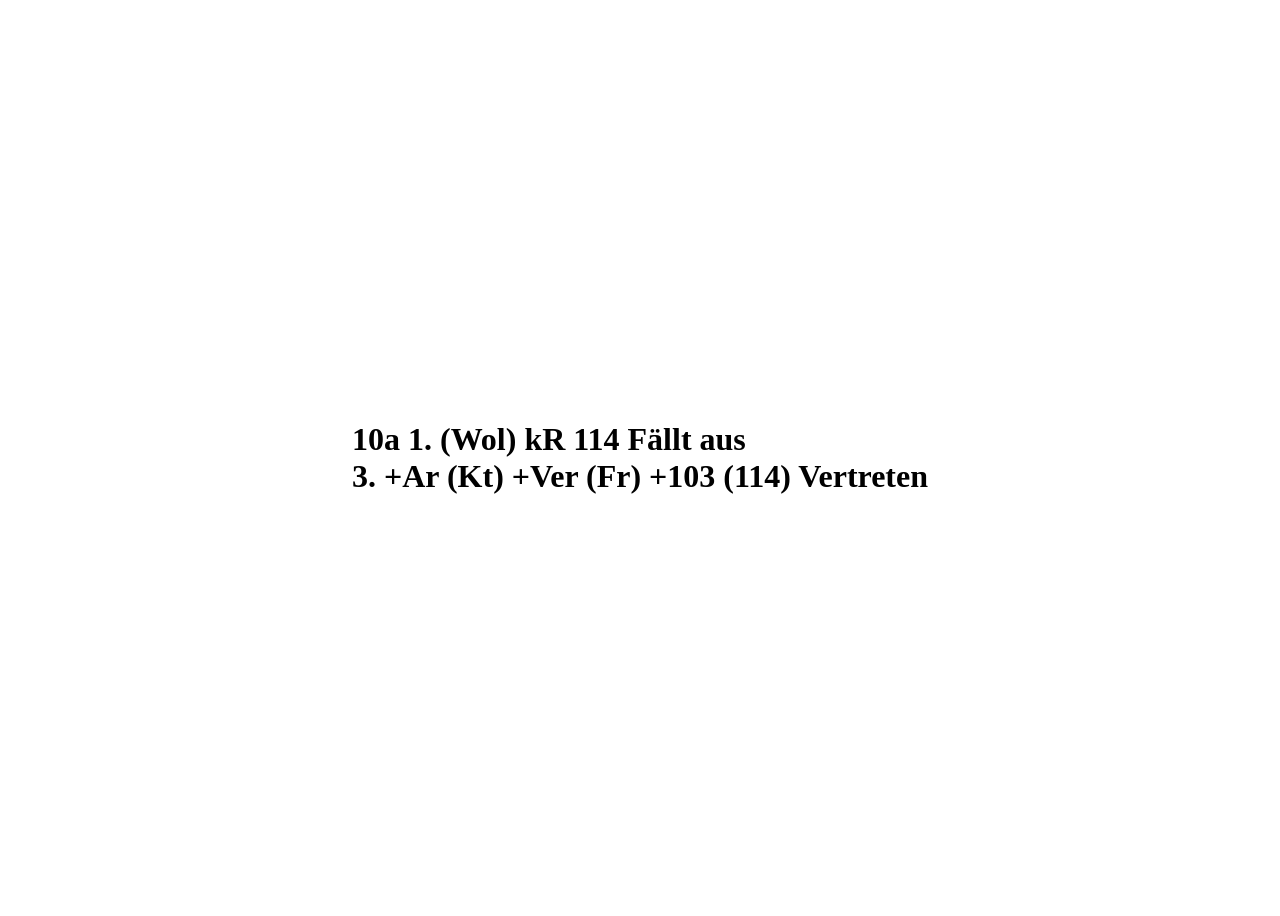
==== website.html @ 3c800440 "first commit!" ====
<!DOCTYPE html>
<html lang="de">
<head>
    <meta charset="UTF-8">
    <meta http-equiv="X-UA-Compatible" content="IE=edge">
    <meta name="viewport" content="width=device-width, initial-scale=1.0">
    <!-- <link rel="stylesheet" href="/Website/style/website.css"> -->
    <title>website</title>
    <style>
        .container {
        display: flex;
        justify-content: center;
        align-items: center;
        height: 100vh; /* Adjust the heighzt as needed */
        font-size: 1rem;
        font-family: 'Roboto';
}

    </style>
</head>
<body>
    <div class="container">
        <h1 id="heading"></h1>
    </div>
    <script>
        fetch('vertretung.json')
        .then(response => response.json())
    .then(data => {
    const heading = document.getElementById('heading');
    let content = '';

    for (let i = 0; i < data.length; i++) {
      if (data[i] === 'E') {
        content += '<br>';
      } else {
        content += data[i] + ' ';
      }
    }

    heading.innerHTML = content.trim();
  })
  .catch(error => console.error('Error:', error));


    </script>
</body>
</html>
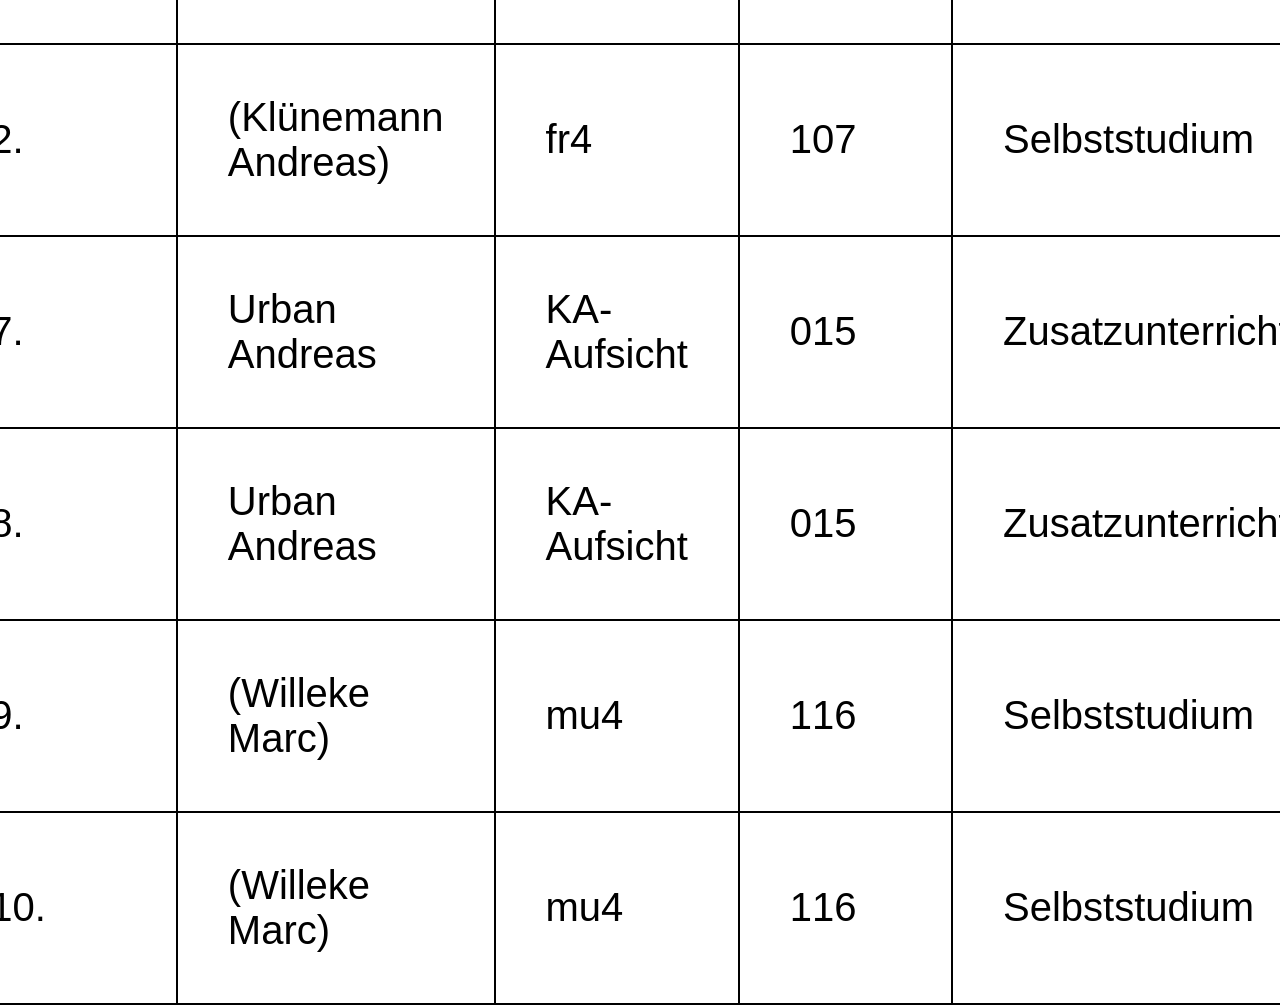
==== commit 92aa22ee: "Initial commit" ====
--- a/website.html
+++ b/website.html
@@ -1,47 +1,64 @@
 <!DOCTYPE html>
 <html lang="de">
+
 <head>
     <meta charset="UTF-8">
     <meta http-equiv="X-UA-Compatible" content="IE=edge">
     <meta name="viewport" content="width=device-width, initial-scale=1.0">
     <!-- <link rel="stylesheet" href="/Website/style/website.css"> -->
-    <title>website</title>
+    <title>Vertretungsplan</title>
     <style>
-        .container {
-        display: flex;
-        justify-content: center;
-        align-items: center;
-        height: 100vh; /* Adjust the heighzt as needed */
-        font-size: 1rem;
-        font-family: 'Roboto';
-}
-
+        body {
+            margin: 0;
+            display: flex;
+            justify-content: center;
+            align-items: center;
+            height: 100vh;
+            font-family: 'Roboto', Arial, Helvetica, sans-serif;
+        }
+        table {
+            border-collapse: collapse;
+            max-width: 95%; /* Erhöhte maximale Breite der Tabelle */
+            margin: 0 auto; /* Zentriert die Tabelle */
+            font-size: 2.5rem;
+        }
+        th, td {
+            border: 2.5px solid black;
+            /* border: 1px solid black; */
+            padding: 50px;
+            text-align: left;
+        }
     </style>
 </head>
+
 <body>
-    <div class="container">
-        <h1 id="heading"></h1>
-    </div>
+    <table id="vertretungsplan"></table>
+
     <script>
-        fetch('vertretung.json')
-        .then(response => response.json())
-    .then(data => {
-    const heading = document.getElementById('heading');
-    let content = '';
+        fetch('ausgeschrieben.json')
+            .then(response => response.json())
+            .then(data => {
+                const table = document.getElementById('vertretungsplan');
+                let content = '<tr><th>Stunde</th><th>Lehrer</th><th>Kurs</th><th>Raum</th><th>Hinweis</th></tr>';
+                let row = '<tr>';
 
-    for (let i = 0; i < data.length; i++) {
-      if (data[i] === 'E') {
-        content += '<br>';
-      } else {
-        content += data[i] + ' ';
-      }
-    }
+                for (let item of data) {
+                    if (item === 'Z') {
+                        content += row + '</tr>';
+                        row = '<tr>';
+                    } else {
+                        row += '<td>' + item + '</td>';
+                    }
+                }
+                if (row !== '<tr>') {
+                    content += row + '</tr>';
+                }
 
-    heading.innerHTML = content.trim();
-  })
-  .catch(error => console.error('Error:', error));
+                table.innerHTML = content;
+            })
+            .catch(error => console.error('Error:', error));
+    </script>
 
+</body>
 
-    </script>
-</body>
-</html>+</html>
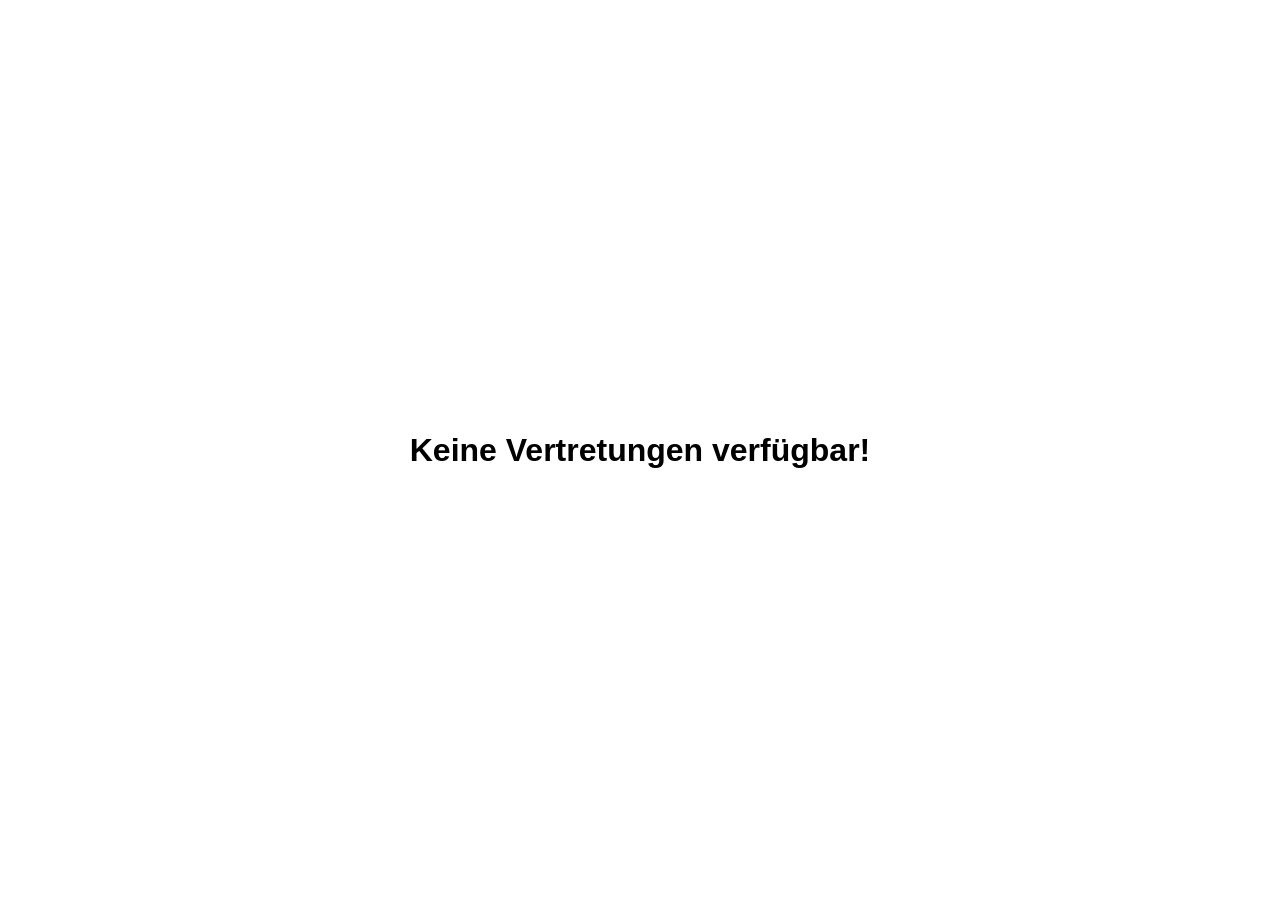
==== commit 6e668f65: "initial commit 13-01-2024" ====
--- a/website.html
+++ b/website.html
@@ -38,26 +38,34 @@
         fetch('ausgeschrieben.json')
             .then(response => response.json())
             .then(data => {
-                const table = document.getElementById('vertretungsplan');
-                let content = '<tr><th>Stunde</th><th>Lehrer</th><th>Kurs</th><th>Raum</th><th>Hinweis</th></tr>';
-                let row = '<tr>';
-
-                for (let item of data) {
-                    if (item === 'Z') {
+                const body = document.querySelector('body');
+                // Check if the data is an array with one element "Keine Vertretungen verfügbar"
+                if (Array.isArray(data) && data.length === 1 && data[0] === "Keine Vertretungen verfügbar!") {
+                    body.innerHTML = '<h1>' + data[0] + '</h1>';
+                } else {
+                    const table = document.getElementById('vertretungsplan');
+                    let content = '<tr><th>Stunde</th><th>Lehrer</th><th>Kurs</th><th>Raum</th><th>Hinweis</th></tr>';
+                    let row = '<tr>';
+    
+                    for (let item of data) {
+                        if (item === 'Z') {
+                            content += row + '</tr>';
+                            row = '<tr>';
+                        } else {
+                            row += '<td>' + item + '</td>';
+                        }
+                    }
+                    if (row !== '<tr>') {
                         content += row + '</tr>';
-                        row = '<tr>';
-                    } else {
-                        row += '<td>' + item + '</td>';
                     }
+    
+                    table.innerHTML = content;
                 }
-                if (row !== '<tr>') {
-                    content += row + '</tr>';
-                }
-
-                table.innerHTML = content;
             })
             .catch(error => console.error('Error:', error));
     </script>
+    
+    
 
 </body>
 
